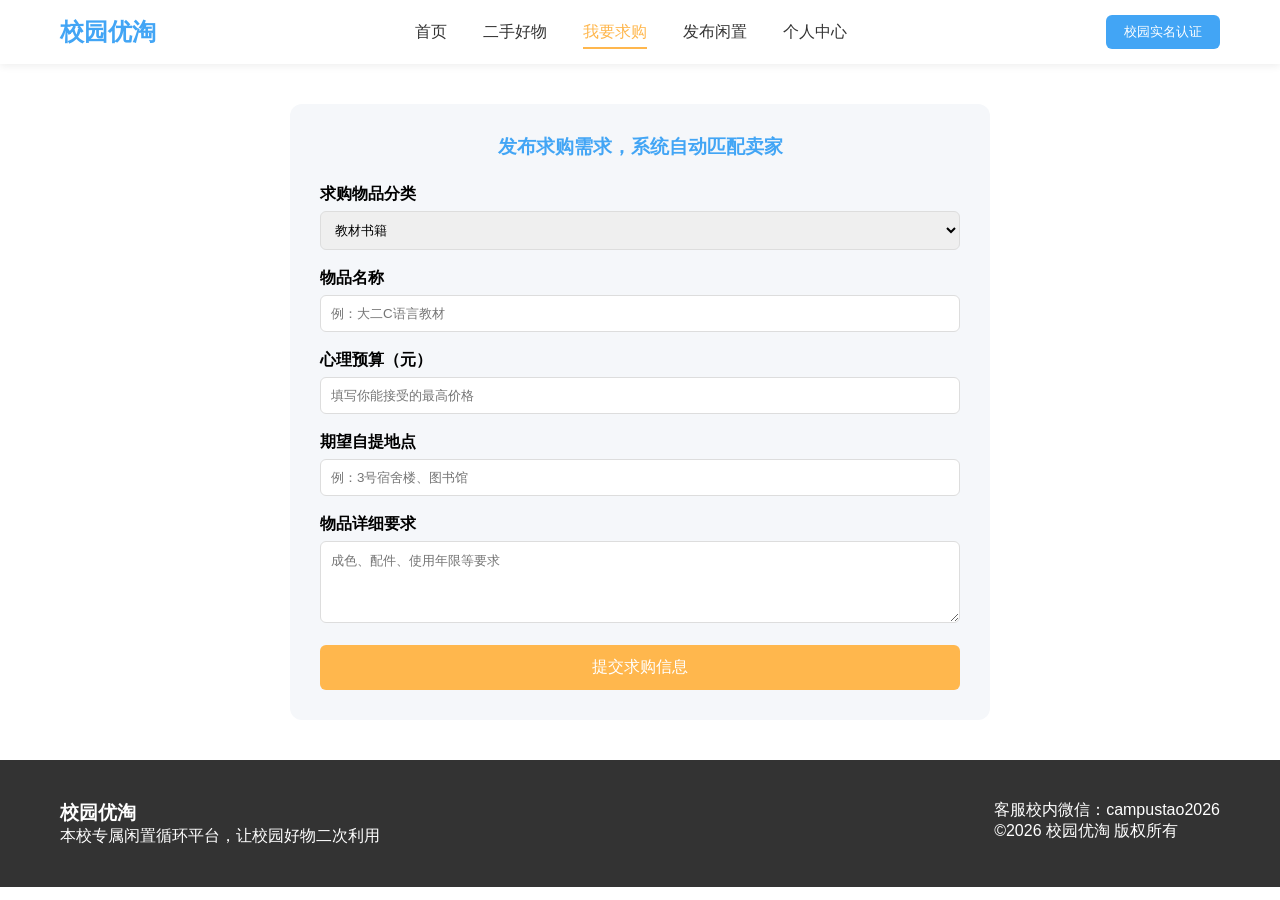
==== buy.html @ 828456f1 "校园优淘完整静态网页：首页、二手好物、求购、发布、个人中心、样式与交互脚本" ====
<!DOCTYPE html>
<html lang="zh-CN">
<head>
    <meta charset="UTF-8">
    <meta name="viewport" content="width=device-width, initial-scale=1.0">
    <title>我要求购 - 校园优淘</title>
    <link rel="stylesheet" href="style.css">
    <style>
        .buy-form{
            width:700px;
            margin:40px auto;
            padding:30px;
            background:#f5f7fa;
            border-radius:12px;
        }
        .buy-form h3{
            text-align:center;
            color:#42A5F5;
            margin-bottom:24px;
        }
        .form-item{
            margin-bottom:18px;
        }
        .form-item label{
            display:block;
            margin-bottom:6px;
            font-weight:bold;
        }
        .form-item input,.form-item textarea,.form-item select{
            width:100%;
            padding:10px;
            border:1px solid #ddd;
            border-radius:6px;
        }
        .submit-buy{
            width:100%;
            padding:12px;
            background:#FFB74D;
            border:none;
            color:#fff;
            font-size:16px;
            border-radius:6px;
        }
    </style>
</head>
<body>
    <header class="header">
        <div class="container header-wrap">
            <a href="index.html" class="logo">校园优淘</a>
            <nav class="nav">
                <a href="index.html" class="nav-link">首页</a>
                <a href="goods.html" class="nav-link">二手好物</a>
                <a href="buy.html" class="nav-link active">我要求购</a>
                <a href="publish.html" class="nav-link">发布闲置</a>
                <a href="profile.html" class="nav-link">个人中心</a>
            </nav>
            <div class="header-btn">
                <button class="auth-btn">校园实名认证</button>
            </div>
        </div>
    </header>

    <div class="buy-form">
        <h3>发布求购需求，系统自动匹配卖家</h3>
        <div class="form-item">
            <label>求购物品分类</label>
            <select>
                <option>教材书籍</option>
                <option>数码电子产品</option>
                <option>运动器材</option>
                <option>服饰生活用品</option>
            </select>
        </div>
        <div class="form-item">
            <label>物品名称</label>
            <input type="text" placeholder="例：大二C语言教材">
        </div>
        <div class="form-item">
            <label>心理预算（元）</label>
            <input type="number" placeholder="填写你能接受的最高价格">
        </div>
        <div class="form-item">
            <label>期望自提地点</label>
            <input type="text" placeholder="例：3号宿舍楼、图书馆">
        </div>
        <div class="form-item">
            <label>物品详细要求</label>
            <textarea rows="4" placeholder="成色、配件、使用年限等要求"></textarea>
        </div>
        <button class="submit-buy" onclick="alert('求购发布成功！系统将为你匹配对应卖家')">提交求购信息</button>
    </div>

    <footer class="footer">
        <div class="container footer-wrap">
            <div class="footer-left">
                <h3>校园优淘</h3>
                <p>本校专属闲置循环平台，让校园好物二次利用</p>
            </div>
            <div class="footer-right">
                <p>客服校内微信：campustao2026</p>
                <p>©2026 校园优淘 版权所有</p>
            </div>
        </div>
    </footer>
    <script src="main.js"></script>
</body>
</html>
---- style.css ----
*{
    margin: 0;
    padding: 0;
    box-sizing: border-box;
    font-family: "Noto Sans SC", sans-serif;
}
:root{
    --blue:#42A5F5;
    --orange:#FFB74D;
    --gray:#333;
    --light-gray:#f5f7fa;
    --white:#fff;
}
.container{
    width: 1200px;
    margin: 0 auto;
    padding: 0 20px;
}
/* 导航栏 */
.header{
    background: var(--white);
    box-shadow: 0 2px 8px #eee;
    padding: 15px 0;
}
.header-wrap{
    display: flex;
    align-items: center;
    justify-content: space-between;
}
.logo{
    font-size: 24px;
    font-weight: 700;
    color: var(--blue);
    text-decoration: none;
}
.nav{
    display: flex;
    gap: 36px;
}
.nav-link{
    text-decoration: none;
    color: var(--gray);
    font-size: 16px;
    padding: 6px 0;
    position: relative;
}
.nav-link.active{
    color: var(--orange);
}
.nav-link.active::after{
    content: "";
    width: 100%;
    height: 2px;
    background: var(--orange);
    position: absolute;
    bottom: 0;
    left: 0;
}
.auth-btn{
    background: var(--blue);
    color: white;
    border: none;
    padding: 8px 18px;
    border-radius: 6px;
    cursor: pointer;
}
/* 横幅 */
.banner{
    background: linear-gradient(135deg,#e8f4ff,#fff8e8);
    padding: 80px 0;
    text-align: center;
}
.banner-text h1{
    font-size: 42px;
    color: var(--gray);
    margin-bottom: 16px;
}
.banner-text p{
    font-size: 18px;
    color: #666;
    margin-bottom: 32px;
}
.banner-buttons{
    display: flex;
    gap: 20px;
    justify-content: center;
}
.main-btn{
    background: var(--blue);
    color: white;
    border: none;
    padding: 12px 30px;
    border-radius: 8px;
    font-size: 16px;
    cursor: pointer;
}
.second-btn{
    background: var(--white);
    color: var(--blue);
    border:1px solid var(--blue);
    padding: 12px 30px;
    border-radius: 8px;
    font-size: 16px;
    cursor: pointer;
}
/* 优势板块 */
.advantage{
    padding: 60px 0;
    text-align: center;
}
.advantage h2{
    font-size: 28px;
    margin-bottom: 40px;
    color: var(--gray);
}
.adv-list{
    display: grid;
    grid-template-columns: repeat(5,1fr);
    gap: 20px;
}
.adv-item{
    padding: 24px 12px;
    background: var(--light-gray);
    border-radius: 10px;
}
.adv-item h3{
    color: var(--blue);
    margin-bottom: 10px;
}
/* 商品卡片 */
.hot-goods{
    padding: 60px 0;
    background: var(--light-gray);
}
.hot-goods h2{
    text-align: center;
    font-size: 28px;
    margin-bottom: 40px;
}
.goods-card-wrap{
    display: grid;
    grid-template-columns: repeat(3,1fr);
    gap: 30px;
}
.goods-card{
    background: white;
    border-radius: 10px;
    overflow: hidden;
    box-shadow: 0 2px 12px #e0e0e0;
}
.goods-img{
    height: 180px;
    background: #ddeaff;
}
.goods-card h4{
    padding: 12px 16px 4px;
}
.price{
    padding: 0 16px;
    color: #f44336;
    font-weight: bold;
    font-size: 18px;
}
.loc{
    padding: 6px 16px;
    color: #777;
    font-size: 14px;
}
.card-btn{
    width: 100%;
    margin-top: 10px;
    padding: 10px;
    background: var(--orange);
    border: none;
    color: white;
    cursor: pointer;
}
/* 页脚 */
.footer{
    background: var(--gray);
    color: white;
    padding: 40px 0;
    margin-top: 40px;
}
.footer-wrap{
    display: flex;
    justify-content: space-between;
}
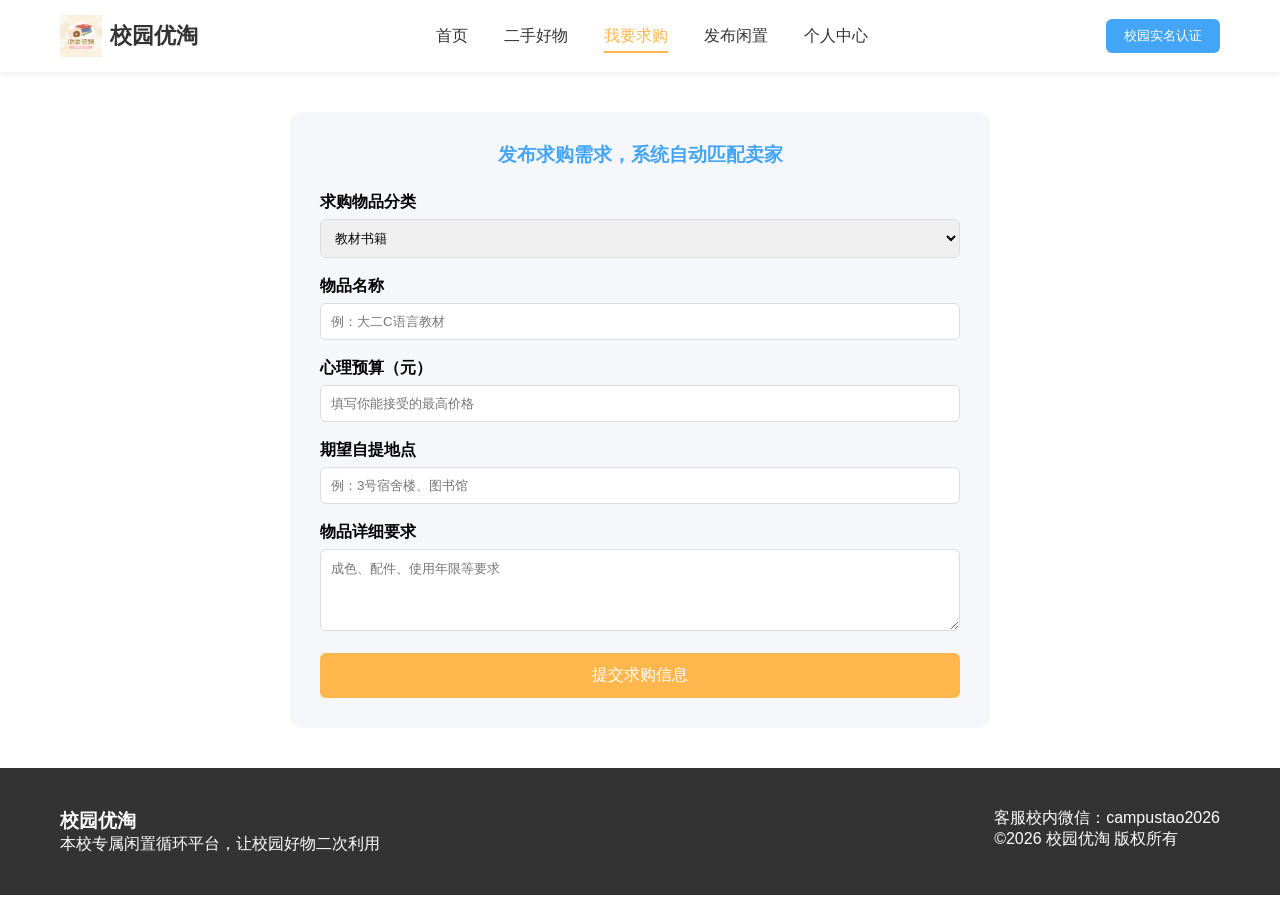
==== commit dab94955: "add logo" ====
--- a/buy.html
+++ b/buy.html
@@ -46,7 +46,10 @@
 <body>
     <header class="header">
         <div class="container header-wrap">
-            <a href="index.html" class="logo">校园优淘</a>
+            <a href="index.html" class="logo">
+    <img src="./img/logo.png" alt="校园优淘 CampusTao">
+    <span>校园优淘</span>
+</a>
             <nav class="nav">
                 <a href="index.html" class="nav-link">首页</a>
                 <a href="goods.html" class="nav-link">二手好物</a>
--- a/style.css
+++ b/style.css
@@ -185,4 +185,17 @@
 .footer-wrap{
     display: flex;
     justify-content: space-between;
+}
+.logo {
+    display: flex;
+    align-items: center;
+    gap: 8px;
+    font-size: 22px;
+    font-weight: bold;
+    color: #333;
+    text-decoration: none;
+}
+.logo img {
+    height: 42px;
+    width: auto;
 }
